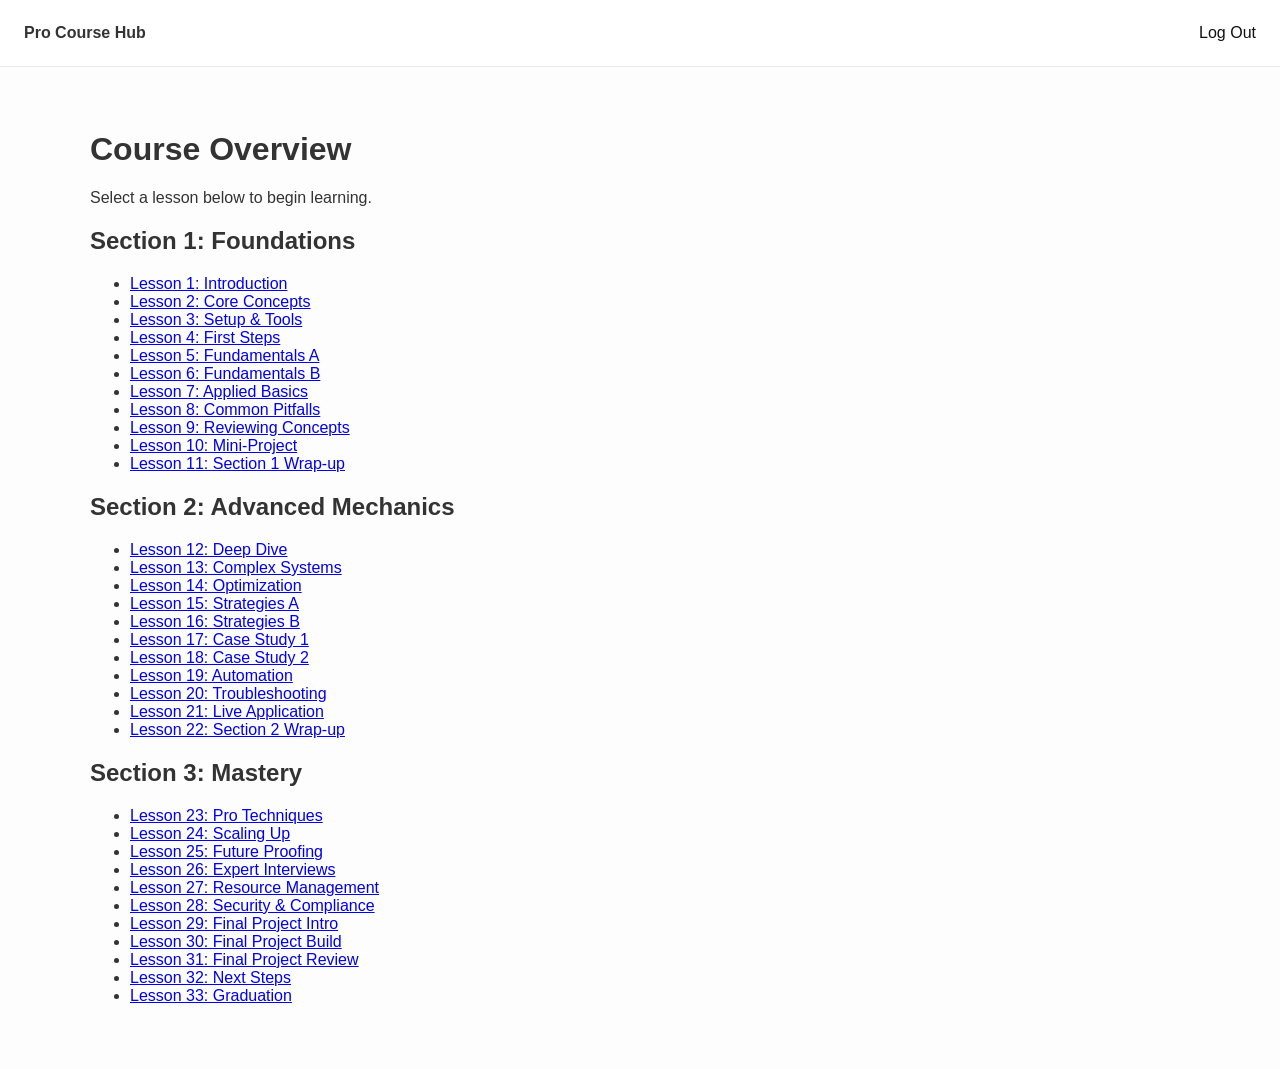
==== dashboard.html @ 4a6ec997 "Add files via upload" ====
<!DOCTYPE html>
<html lang="en">
<head>
    <meta charset="UTF-8">
    <meta name="viewport" content="width=device-width, initial-scale=1.0">
    <title>Course Dashboard</title>
    <link rel="stylesheet" href="style.css">
</head>
<body>
    <nav class="navbar">
        <div class="logo"><strong>Pro Course Hub</strong></div>
        <a href="index.html" class="logout">Log Out</a>
    </nav>

    <div class="dashboard-container">
        <h1>Course Overview</h1>
        <p style="color: var(--text-muted); margin-top: 8px;">Select a lesson below to begin learning.</p>

        <div class="section-grid">
            <div class="course-section">
                <h2>Section 1: Foundations</h2>
                <ul class="lesson-list">
                    <li><a href="lesson-1.html">Lesson 1: Introduction</a></li>
                    <li><a href="lesson-template.html">Lesson 2: Core Concepts</a></li>
                    <li><a href="lesson-template.html">Lesson 3: Setup & Tools</a></li>
                    <li><a href="lesson-template.html">Lesson 4: First Steps</a></li>
                    <li><a href="lesson-template.html">Lesson 5: Fundamentals A</a></li>
                    <li><a href="lesson-template.html">Lesson 6: Fundamentals B</a></li>
                    <li><a href="lesson-template.html">Lesson 7: Applied Basics</a></li>
                    <li><a href="lesson-template.html">Lesson 8: Common Pitfalls</a></li>
                    <li><a href="lesson-template.html">Lesson 9: Reviewing Concepts</a></li>
                    <li><a href="lesson-template.html">Lesson 10: Mini-Project</a></li>
                    <li><a href="lesson-template.html">Lesson 11: Section 1 Wrap-up</a></li>
                </ul>
            </div>

            <div class="course-section">
                <h2>Section 2: Advanced Mechanics</h2>
                <ul class="lesson-list">
                    <li><a href="lesson-template.html">Lesson 12: Deep Dive</a></li>
                    <li><a href="lesson-template.html">Lesson 13: Complex Systems</a></li>
                    <li><a href="lesson-template.html">Lesson 14: Optimization</a></li>
                    <li><a href="lesson-template.html">Lesson 15: Strategies A</a></li>
                    <li><a href="lesson-template.html">Lesson 16: Strategies B</a></li>
                    <li><a href="lesson-template.html">Lesson 17: Case Study 1</a></li>
                    <li><a href="lesson-template.html">Lesson 18: Case Study 2</a></li>
                    <li><a href="lesson-template.html">Lesson 19: Automation</a></li>
                    <li><a href="lesson-template.html">Lesson 20: Troubleshooting</a></li>
                    <li><a href="lesson-template.html">Lesson 21: Live Application</a></li>
                    <li><a href="lesson-template.html">Lesson 22: Section 2 Wrap-up</a></li>
                </ul>
            </div>

            <div class="course-section">
                <h2>Section 3: Mastery</h2>
                <ul class="lesson-list">
                    <li><a href="lesson-template.html">Lesson 23: Pro Techniques</a></li>
                    <li><a href="lesson-template.html">Lesson 24: Scaling Up</a></li>
                    <li><a href="lesson-template.html">Lesson 25: Future Proofing</a></li>
                    <li><a href="lesson-template.html">Lesson 26: Expert Interviews</a></li>
                    <li><a href="lesson-template.html">Lesson 27: Resource Management</a></li>
                    <li><a href="lesson-template.html">Lesson 28: Security & Compliance</a></li>
                    <li><a href="lesson-template.html">Lesson 29: Final Project Intro</a></li>
                    <li><a href="lesson-template.html">Lesson 30: Final Project Build</a></li>
                    <li><a href="lesson-template.html">Lesson 31: Final Project Review</a></li>
                    <li><a href="lesson-template.html">Lesson 32: Next Steps</a></li>
                    <li><a href="lesson-template.html">Lesson 33: Graduation</a></li>
                </ul>
            </div>
        </div>
    </div>
</body>
</html>
---- style.css ----
:root {
    --bg: #fdfdfd;
    --accent: #111111;
    --border: #ececec;
    --text: #333;
}

body { font-family: 'Inter', -apple-system, sans-serif; background: var(--bg); margin: 0; color: var(--text); }
.navbar { padding: 1.5rem; border-bottom: 1px solid var(--border); display: flex; justify-content: space-between; align-items: center; background: #fff; }
.navbar a { text-decoration: none; color: var(--accent); font-weight: 500; }

.login-card { max-width: 400px; margin: 15vh auto; padding: 3rem; background: #fff; border: 1px solid var(--border); border-radius: 12px; text-align: center; box-shadow: 0 10px 25px rgba(0,0,0,0.05); }
input { width: 100%; padding: 12px; margin: 20px 0; border: 1px solid var(--border); border-radius: 6px; box-sizing: border-box; }
.btn { width: 100%; padding: 12px; background: var(--accent); color: #fff; border: none; border-radius: 6px; cursor: pointer; font-weight: 600; }

.dashboard-container { max-width: 1100px; margin: 4rem auto; padding: 0 2rem; }
.grid { display: grid; grid-template-columns: repeat(auto-fit, minmax(300px, 1fr)); gap: 2rem; }
.section-card { background: #fff; border: 1px solid var(--border); border-radius: 12px; padding: 1.5rem; }
.section-card h3 { border-bottom: 1px solid var(--border); padding-bottom: 10px; }

.lesson-link { display: block; padding: 10px; color: #666; text-decoration: none; border-radius: 6px; }
.lesson-link:hover { background: #f5f5f5; color: var(--accent); }

.video-wrapper { position: relative; padding-bottom: 56.25%; height: 0; background: #000; border-radius: 12px; overflow: hidden; margin: 2rem 0; }
.video-wrapper iframe { position: absolute; top: 0; left: 0; width: 100%; height: 100%; }
.video-content { max-width: 900px; margin: 0 auto; padding: 2rem; }
.badge { background: #eee; padding: 4px 12px; border-radius: 20px; font-size: 0.8rem; font-weight: 600; }

@media (max-width: 768px) {
    .grid { grid-template-columns: 1fr; }
}
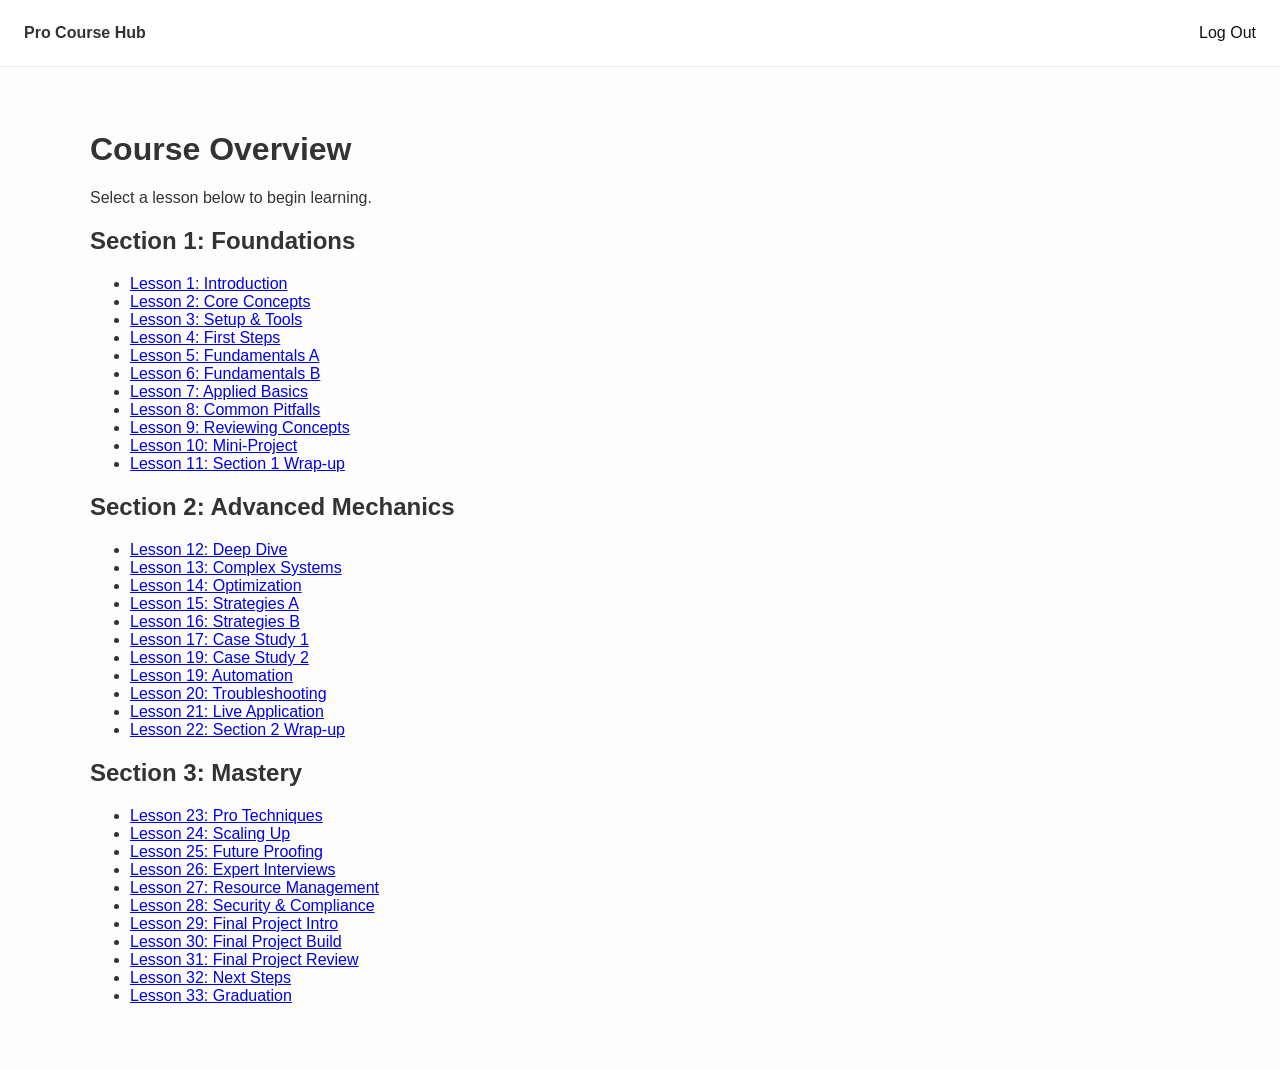
==== commit a00ec602: "Update dashboard.html" ====
--- a/dashboard.html
+++ b/dashboard.html
@@ -20,54 +20,54 @@
             <div class="course-section">
                 <h2>Section 1: Foundations</h2>
                 <ul class="lesson-list">
-                    <li><a href="lesson-1.html">Lesson 1: Introduction</a></li>
-                    <li><a href="lesson-template.html">Lesson 2: Core Concepts</a></li>
-                    <li><a href="lesson-template.html">Lesson 3: Setup & Tools</a></li>
-                    <li><a href="lesson-template.html">Lesson 4: First Steps</a></li>
-                    <li><a href="lesson-template.html">Lesson 5: Fundamentals A</a></li>
-                    <li><a href="lesson-template.html">Lesson 6: Fundamentals B</a></li>
-                    <li><a href="lesson-template.html">Lesson 7: Applied Basics</a></li>
-                    <li><a href="lesson-template.html">Lesson 8: Common Pitfalls</a></li>
-                    <li><a href="lesson-template.html">Lesson 9: Reviewing Concepts</a></li>
-                    <li><a href="lesson-template.html">Lesson 10: Mini-Project</a></li>
-                    <li><a href="lesson-template.html">Lesson 11: Section 1 Wrap-up</a></li>
+                    <li><a href="lesson.html?id=1">Lesson 1: Introduction</a></li>
+                    <li><a href="lesson.html?id=2">Lesson 2: Core Concepts</a></li>
+                    <li><a href="lesson.html?id=3">Lesson 3: Setup & Tools</a></li>
+                    <li><a href="lesson.html?id=4">Lesson 4: First Steps</a></li>
+                    <li><a href="lesson.html?id=5">Lesson 5: Fundamentals A</a></li>
+                    <li><a href="lesson.html?id=6">Lesson 6: Fundamentals B</a></li>
+                    <li><a href="lesson.html?id=7">Lesson 7: Applied Basics</a></li>
+                    <li><a href="lesson.html?id=8">Lesson 8: Common Pitfalls</a></li>
+                    <li><a href="lesson.html?id=9">Lesson 9: Reviewing Concepts</a></li>
+                    <li><a href="lesson.html?id=10">Lesson 10: Mini-Project</a></li>
+                    <li><a href="lesson.html?id=11">Lesson 11: Section 1 Wrap-up</a></li>
                 </ul>
             </div>
 
             <div class="course-section">
                 <h2>Section 2: Advanced Mechanics</h2>
                 <ul class="lesson-list">
-                    <li><a href="lesson-template.html">Lesson 12: Deep Dive</a></li>
-                    <li><a href="lesson-template.html">Lesson 13: Complex Systems</a></li>
-                    <li><a href="lesson-template.html">Lesson 14: Optimization</a></li>
-                    <li><a href="lesson-template.html">Lesson 15: Strategies A</a></li>
-                    <li><a href="lesson-template.html">Lesson 16: Strategies B</a></li>
-                    <li><a href="lesson-template.html">Lesson 17: Case Study 1</a></li>
-                    <li><a href="lesson-template.html">Lesson 18: Case Study 2</a></li>
-                    <li><a href="lesson-template.html">Lesson 19: Automation</a></li>
-                    <li><a href="lesson-template.html">Lesson 20: Troubleshooting</a></li>
-                    <li><a href="lesson-template.html">Lesson 21: Live Application</a></li>
-                    <li><a href="lesson-template.html">Lesson 22: Section 2 Wrap-up</a></li>
+                    <li><a href="lesson.html?id=12">Lesson 12: Deep Dive</a></li>
+                    <li><a href="lesson.html?id=13">Lesson 13: Complex Systems</a></li>
+                    <li><a href="lesson.html?id=14">Lesson 14: Optimization</a></li>
+                    <li><a href="lesson.html?id=15">Lesson 15: Strategies A</a></li>
+                    <li><a href="lesson.html?id=16">Lesson 16: Strategies B</a></li>
+                    <li><a href="lesson.html?id=17">Lesson 17: Case Study 1</a></li>
+                    <li><a href="lesson.html?id=18">Lesson 19: Case Study 2</a></li>
+                    <li><a href="lesson.html?id=19">Lesson 19: Automation</a></li>
+                    <li><a href="lesson.html?id=20">Lesson 20: Troubleshooting</a></li>
+                    <li><a href="lesson.html?id=21">Lesson 21: Live Application</a></li>
+                    <li><a href="lesson.html?id=22">Lesson 22: Section 2 Wrap-up</a></li>
                 </ul>
             </div>
 
             <div class="course-section">
                 <h2>Section 3: Mastery</h2>
                 <ul class="lesson-list">
-                    <li><a href="lesson-template.html">Lesson 23: Pro Techniques</a></li>
-                    <li><a href="lesson-template.html">Lesson 24: Scaling Up</a></li>
-                    <li><a href="lesson-template.html">Lesson 25: Future Proofing</a></li>
-                    <li><a href="lesson-template.html">Lesson 26: Expert Interviews</a></li>
-                    <li><a href="lesson-template.html">Lesson 27: Resource Management</a></li>
-                    <li><a href="lesson-template.html">Lesson 28: Security & Compliance</a></li>
-                    <li><a href="lesson-template.html">Lesson 29: Final Project Intro</a></li>
-                    <li><a href="lesson-template.html">Lesson 30: Final Project Build</a></li>
-                    <li><a href="lesson-template.html">Lesson 31: Final Project Review</a></li>
-                    <li><a href="lesson-template.html">Lesson 32: Next Steps</a></li>
-                    <li><a href="lesson-template.html">Lesson 33: Graduation</a></li>
+                    <li><a href="lesson.html?id=23">Lesson 23: Pro Techniques</a></li>
+                    <li><a href="lesson.html?id=24">Lesson 24: Scaling Up</a></li>
+                    <li><a href="lesson.html?id=25">Lesson 25: Future Proofing</a></li>
+                    <li><a href="lesson.html?id=26">Lesson 26: Expert Interviews</a></li>
+                    <li><a href="lesson.html?id=27">Lesson 27: Resource Management</a></li>
+                    <li><a href="lesson.html?id=28">Lesson 28: Security & Compliance</a></li>
+                    <li><a href="lesson.html?id=29">Lesson 29: Final Project Intro</a></li>
+                    <li><a href="lesson.html?id=30">Lesson 30: Final Project Build</a></li>
+                    <li><a href="lesson.html?id=31">Lesson 31: Final Project Review</a></li>
+                    <li><a href="lesson.html?id=32">Lesson 32: Next Steps</a></li>
+                    <li><a href="lesson.html?id=33">Lesson 33: Graduation</a></li>
                 </ul>
             </div>
         </div>
     </div>
 </body>
-</html>+</html>
